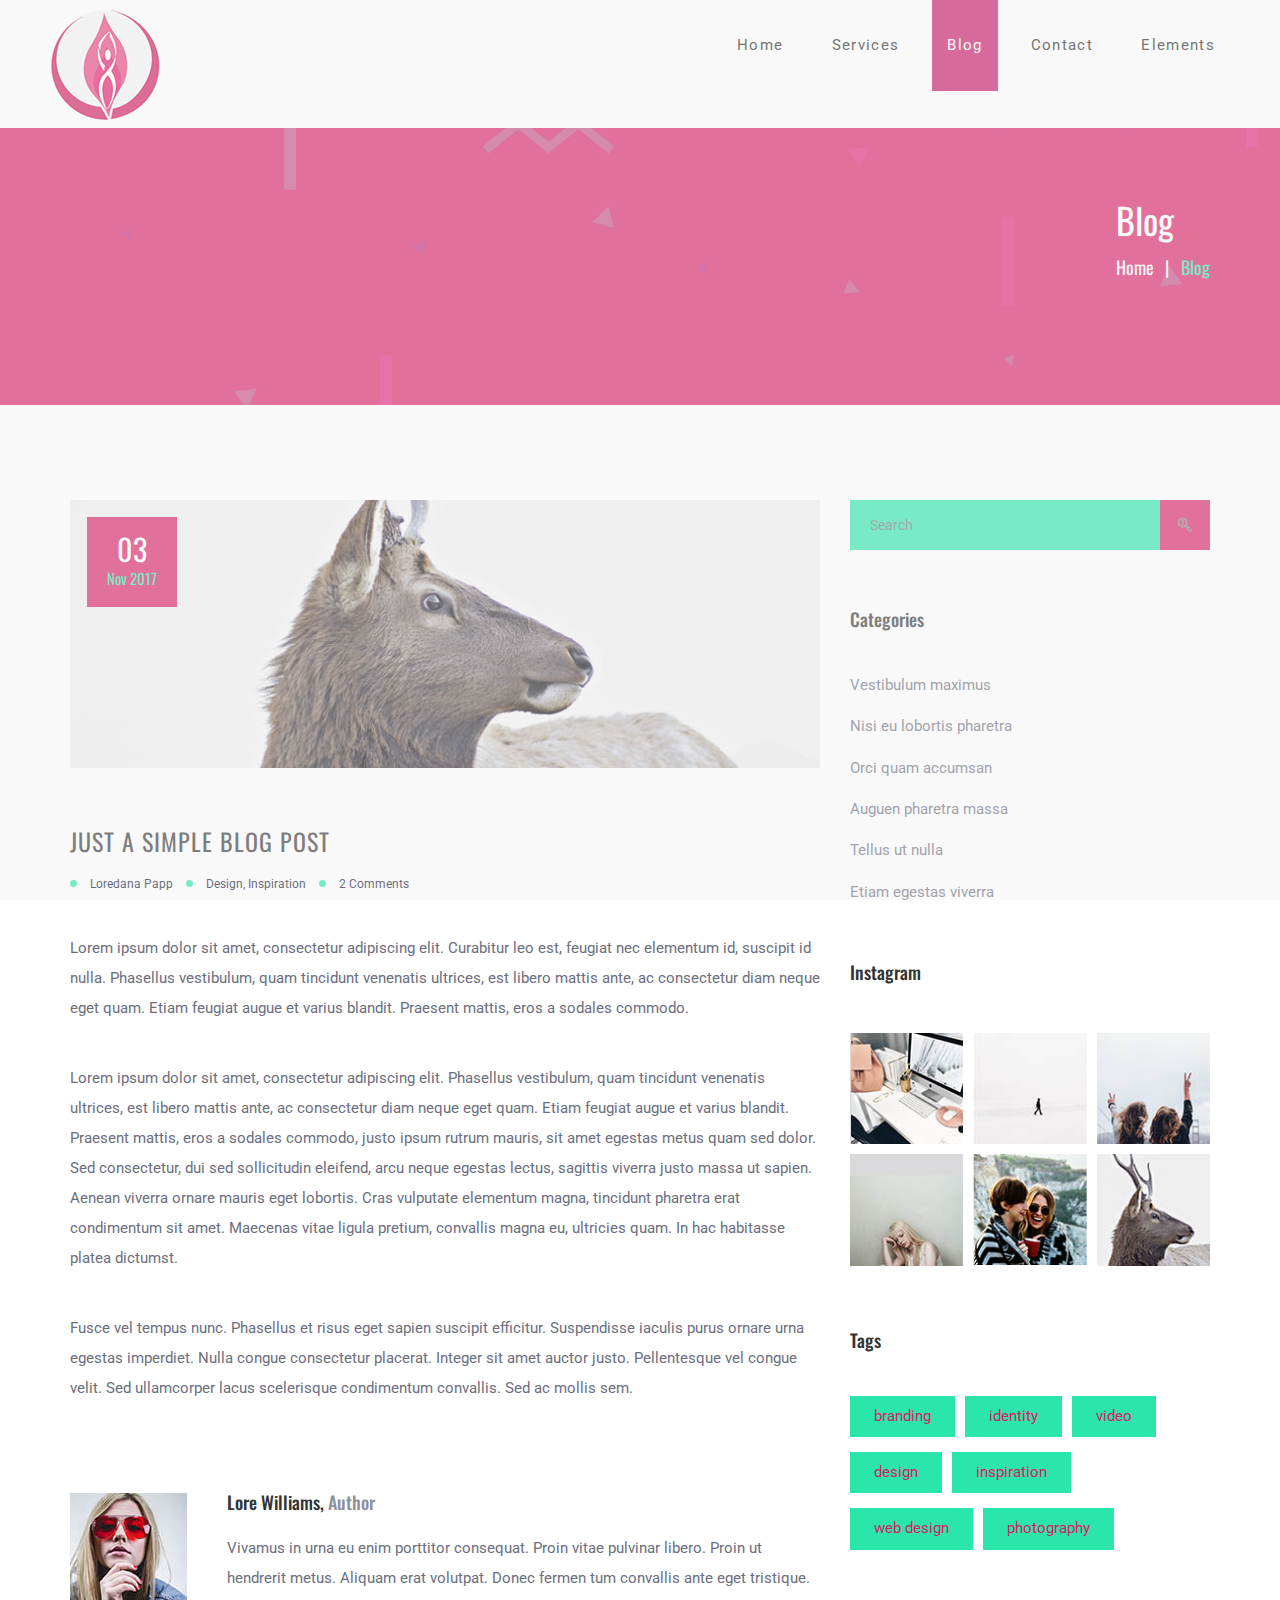
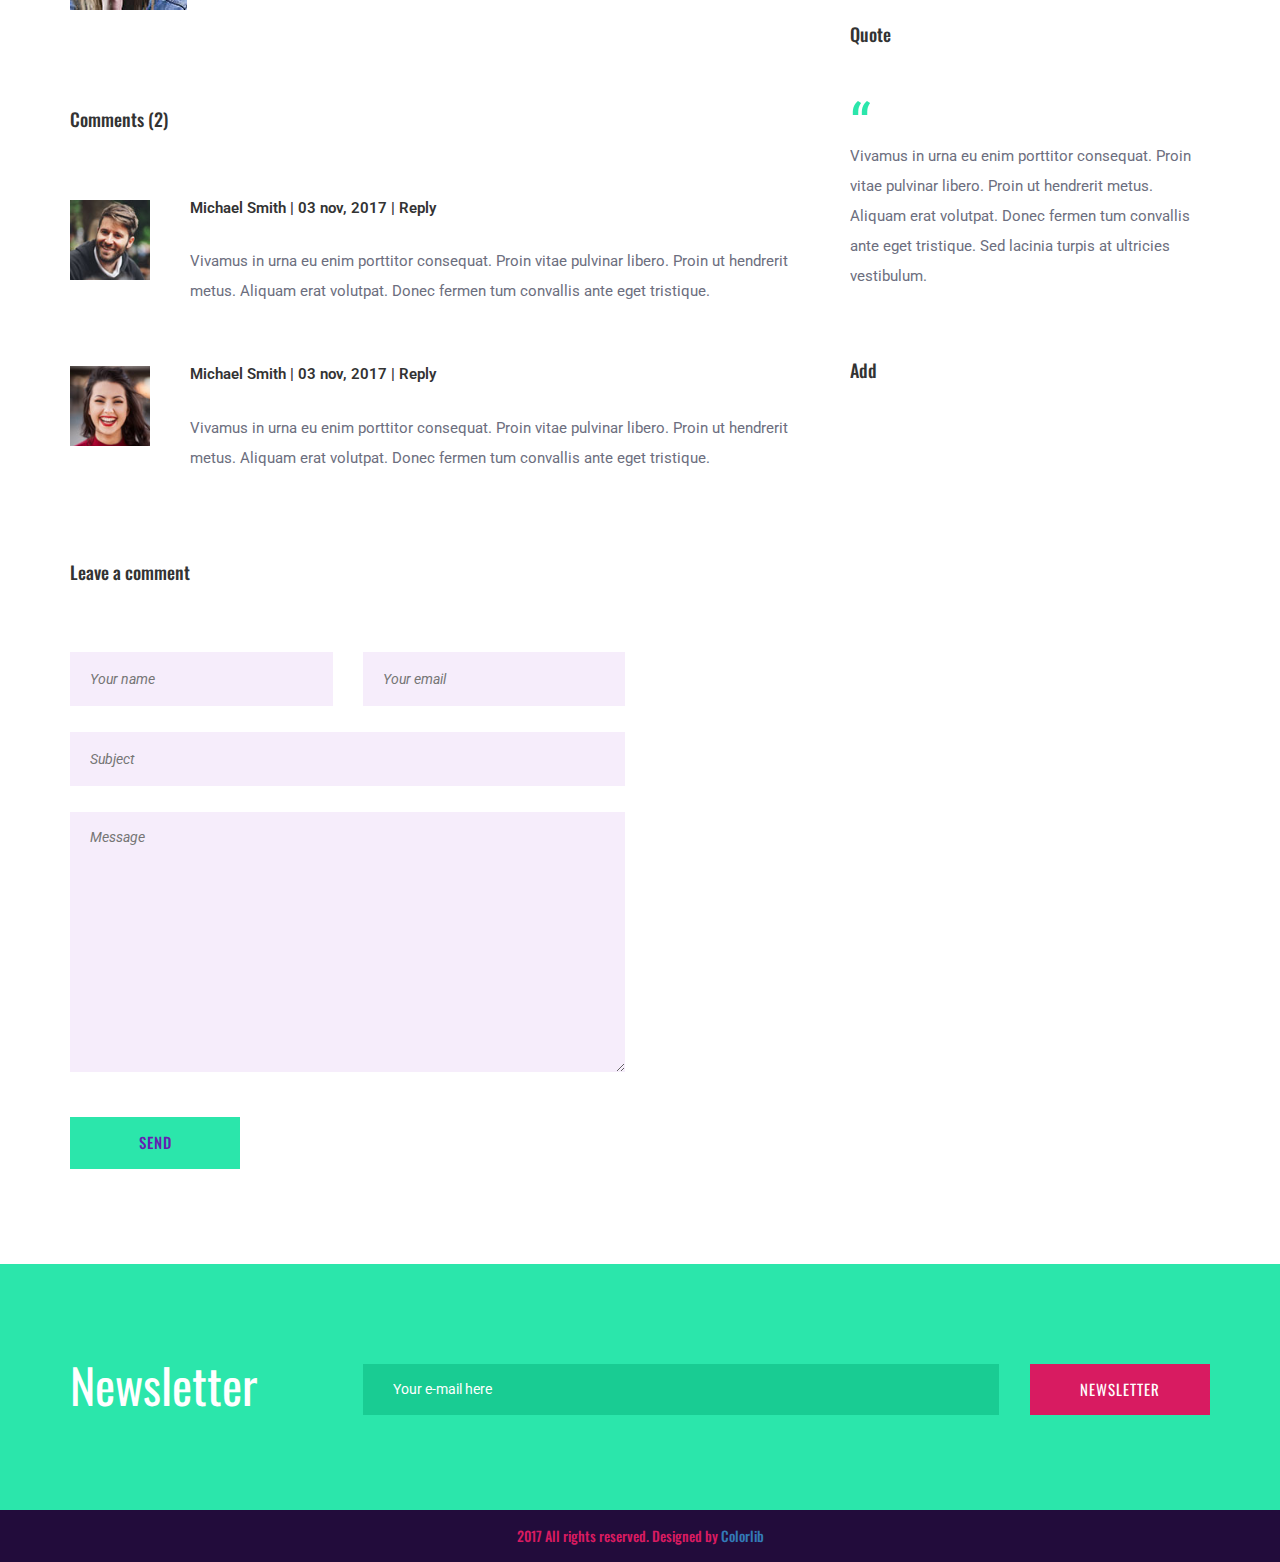
==== blog-post.html @ 2fd37fdf "First commit" ====
<!DOCTYPE html>
<html lang="en">
<head>
	<title>Labs - Design Studio</title>
	<meta charset="UTF-8">
	<meta name="description" content="Labs - Design Studio">
	<meta name="keywords" content="lab, onepage, creative, html">
	<meta name="viewport" content="width=device-width, initial-scale=1.0">
	<!-- Favicon -->
	<link href="img/favicon.ico" rel="shortcut icon"/>

	<!-- Google Fonts -->
	<link href="https://fonts.googleapis.com/css?family=Oswald:300,400,500,700|Roboto:300,400,600" rel="stylesheet">

	<!-- Stylesheets -->
	<link rel="stylesheet" href="css/bootstrap.min.css"/>
	<link rel="stylesheet" href="css/font-awesome.min.css"/>
	<link rel="stylesheet" href="css/flaticon.css"/>
	<link rel="stylesheet" href="css/owl.carousel.css"/>
	<link rel="stylesheet" href="css/style.css"/>


	<!--[if lt IE 9]>
	  <script src="https://oss.maxcdn.com/html5shiv/3.7.2/html5shiv.min.js"></script>
	  <script src="https://oss.maxcdn.com/respond/1.4.2/respond.min.js"></script>
	<![endif]-->

</head>
<body>
	<!-- Page Preloder -->
	<div id="preloder">
		<div class="loader">
			<img src="img/logo.png" alt="">
			<h2>Loading.....</h2>
		</div>
	</div>


	<!-- Header section -->
	<header class="header-section">
		<div class="logo">
			<img src="img/logo.png" alt=""><!-- Logo -->
		</div>
		<!-- Navigation -->
		<div class="responsive"><i class="fa fa-bars"></i></div>
		<nav>
			<ul class="menu-list">
				<li><a href="home.html">Home</a></li>
				<li><a href="services.html">Services</a></li>
				<li class="active"><a href="blog.html">Blog</a></li>
				<li><a href="contact.html">Contact</a></li>
				<li><a href="elements.html">Elements</a></li>
			</ul>
		</nav>
	</header>
	<!-- Header section end -->


	<!-- Page header -->
	<div class="page-top-section">
		<div class="overlay"></div>
		<div class="container text-right">
			<div class="page-info">
				<h2>Blog</h2>
				<div class="page-links">
					<a href="#">Home</a>
					<span>Blog</span>
				</div>
			</div>
		</div>
	</div>
	<!-- Page header end-->


	<!-- page section -->
	<div class="page-section spad">
		<div class="container">
			<div class="row">
				<div class="col-md-8 col-sm-7 blog-posts">
					<!-- Single Post -->
					<div class="single-post">
						<div class="post-thumbnail">
							<img src="img/blog/blog-1.jpg" alt="">
							<div class="post-date">
								<h2>03</h2>
								<h3>Nov 2017</h3>
							</div>
						</div>
						<div class="post-content">
							<h2 class="post-title">Just a simple blog post</h2>
							<div class="post-meta">
								<a href="">Loredana Papp</a>
								<a href="">Design, Inspiration</a>
								<a href="">2 Comments</a>
							</div>
							<p>Lorem ipsum dolor sit amet, consectetur adipiscing elit. Curabitur leo est, feugiat nec elementum id, suscipit id nulla. Phasellus vestibulum, quam tincidunt venenatis ultrices, est libero mattis ante, ac consectetur diam neque eget quam. Etiam feugiat augue et varius blandit. Praesent mattis, eros a sodales commodo.</p>
							<p>Lorem ipsum dolor sit amet, consectetur adipiscing elit. Phasellus vestibulum, quam tincidunt venenatis ultrices, est libero mattis ante, ac consectetur diam neque eget quam. Etiam feugiat augue et varius blandit. Praesent mattis, eros a sodales commodo, justo ipsum rutrum mauris, sit amet egestas metus quam sed dolor. Sed consectetur, dui sed sollicitudin eleifend, arcu neque egestas lectus, sagittis viverra justo massa ut sapien. Aenean viverra ornare mauris eget lobortis. Cras vulputate elementum magna, tincidunt pharetra erat condimentum sit amet. Maecenas vitae ligula pretium, convallis magna eu, ultricies quam. In hac habitasse platea dictumst. </p>
							<p>Fusce vel tempus nunc. Phasellus et risus eget sapien suscipit efficitur. Suspendisse iaculis purus ornare urna egestas imperdiet. Nulla congue consectetur placerat. Integer sit amet auctor justo. Pellentesque vel congue velit. Sed ullamcorper lacus scelerisque condimentum convallis. Sed ac mollis sem. </p>
						</div>
						<!-- Post Author -->
						<div class="author">
							<div class="avatar">
								<img src="img/avatar/03.jpg" alt="">
							</div>
							<div class="author-info">
								<h2>Lore Williams, <span>Author</span></h2>
								<p>Vivamus in urna eu enim porttitor consequat. Proin vitae pulvinar libero. Proin ut hendrerit metus. Aliquam erat volutpat. Donec fermen tum convallis ante eget tristique. </p>
							</div>
						</div>
						<!-- Post Comments -->
						<div class="comments">
							<h2>Comments (2)</h2>
							<ul class="comment-list">
								<li>
									<div class="avatar">
										<img src="img/avatar/01.jpg" alt="">
									</div>
									<div class="commetn-text">
										<h3>Michael Smith | 03 nov, 2017 | Reply</h3>
										<p>Vivamus in urna eu enim porttitor consequat. Proin vitae pulvinar libero. Proin ut hendrerit metus. Aliquam erat volutpat. Donec fermen tum convallis ante eget tristique. </p>
									</div>
								</li>
								<li>
									<div class="avatar">
										<img src="img/avatar/02.jpg" alt="">
									</div>
									<div class="commetn-text">
										<h3>Michael Smith | 03 nov, 2017 | Reply</h3>
										<p>Vivamus in urna eu enim porttitor consequat. Proin vitae pulvinar libero. Proin ut hendrerit metus. Aliquam erat volutpat. Donec fermen tum convallis ante eget tristique. </p>
									</div>
								</li>
							</ul>
						</div>
						<!-- Commert Form -->
						<div class="row">
							<div class="col-md-9 comment-from">
								<h2>Leave a comment</h2>
								<form class="form-class">
									<div class="row">
										<div class="col-sm-6">
											<input type="text" name="name" placeholder="Your name">
										</div>
										<div class="col-sm-6">
											<input type="text" name="email" placeholder="Your email">
										</div>
										<div class="col-sm-12">
											<input type="text" name="subject" placeholder="Subject">
											<textarea name="message" placeholder="Message"></textarea>
											<button class="site-btn">send</button>
										</div>
									</div>
								</form>
							</div>
						</div>
					</div>
				</div>
				<!-- Sidebar area -->
				<div class="col-md-4 col-sm-5 sidebar">
					<!-- Single widget -->
					<div class="widget-item">
						<form action="#" class="search-form">
							<input type="text" placeholder="Search">
							<button class="search-btn"><i class="flaticon-026-search"></i></button>
						</form>
					</div>
					<!-- Single widget -->
					<div class="widget-item">
						<h2 class="widget-title">Categories</h2>
						<ul>
							<li><a href="#">Vestibulum maximus</a></li>
							<li><a href="#">Nisi eu lobortis pharetra</a></li>
							<li><a href="#">Orci quam accumsan </a></li>
							<li><a href="#">Auguen pharetra massa</a></li>
							<li><a href="#">Tellus ut nulla</a></li>
							<li><a href="#">Etiam egestas viverra </a></li>
						</ul>
					</div>
					<!-- Single widget -->
					<div class="widget-item">
						<h2 class="widget-title">Instagram</h2>
						<ul class="instagram">
							<li><img src="img/instagram/1.jpg" alt=""></li>
							<li><img src="img/instagram/2.jpg" alt=""></li>
							<li><img src="img/instagram/3.jpg" alt=""></li>
							<li><img src="img/instagram/4.jpg" alt=""></li>
							<li><img src="img/instagram/5.jpg" alt=""></li>
							<li><img src="img/instagram/6.jpg" alt=""></li>
						</ul>
					</div>
					<!-- Single widget -->
					<div class="widget-item">
						<h2 class="widget-title">Tags</h2>
						<ul class="tag">
							<li><a href="">branding</a></li>
							<li><a href="">identity</a></li>
							<li><a href="">video</a></li>
							<li><a href="">design</a></li>
							<li><a href="">inspiration</a></li>
							<li><a href="">web design</a></li>
							<li><a href="">photography</a></li>
						</ul>
					</div>
					<!-- Single widget -->
					<div class="widget-item">
						<h2 class="widget-title">Quote</h2>
						<div class="quote">
							<span class="quotation">‘​‌‘​‌</span>
							<p>Vivamus in urna eu enim porttitor consequat. Proin vitae pulvinar libero. Proin ut hendrerit metus. Aliquam erat volutpat. Donec fermen tum convallis ante eget tristique. Sed lacinia turpis at ultricies vestibulum.</p>
						</div>
					</div>
					<!-- Single widget -->
					<div class="widget-item">
						<h2 class="widget-title">Add</h2>
						<div class="add">
							<a href=""><img src="img/add.jpg" alt=""></a>
						</div>
					</div>
				</div>
			</div>
		</div>
	</div>
	<!-- page section end-->


	<!-- newsletter section -->
	<div class="newsletter-section spad">
		<div class="container">
			<div class="row">
				<div class="col-md-3">
					<h2>Newsletter</h2>
				</div>
				<div class="col-md-9">
					<!-- newsletter form -->
					<form class="nl-form">
						<input type="text" placeholder="Your e-mail here">
						<button class="site-btn btn-2">Newsletter</button>
					</form>
				</div>
			</div>
		</div>
	</div>
	<!-- newsletter section end-->


	<!-- Footer section -->
	<footer class="footer-section">
		<h2>2017 All rights reserved. Designed by <a href="https://colorlib.com" target="_blank">Colorlib</a></h2>
	</footer>
	<!-- Footer section end -->



	<!--====== Javascripts & Jquery ======-->
	<script src="js/jquery-2.1.4.min.js"></script>
	<script src="js/owl.carousel.min.js"></script>
	<script src="js/main.js"></script>
</body>
</html>
---- css/flaticon.css ----
/*
  	Flaticon icon font: Flaticon
  	Creation date: 23/10/2017 13:59
  	*/

@font-face {
  font-family: "Flaticon";
  src: url("../fonts/Flaticon.eot");
  src: url("../fonts/Flaticon.eot?#iefix") format("embedded-opentype"),
       url("../fonts/Flaticon.woff") format("woff"),
       url("../fonts/Flaticon.ttf") format("truetype"),
       url("../fonts/Flaticon.svg#Flaticon") format("svg");
  font-weight: normal;
  font-style: normal;
}

@media screen and (-webkit-min-device-pixel-ratio:0) {
  @font-face {
    font-family: "Flaticon";
    src: url("../fonts/Flaticon.svg#Flaticon") format("svg");
  }
}

[class^="flaticon-"]:before, [class*=" flaticon-"]:before,
[class^="flaticon-"]:after, [class*=" flaticon-"]:after {   
  font-family: Flaticon;
  font-style: normal;
}

.flaticon-001-picture:before { content: "\f100"; }
.flaticon-002-caliper:before { content: "\f101"; }
.flaticon-003-energy-drink:before { content: "\f102"; }
.flaticon-004-build:before { content: "\f103"; }
.flaticon-005-thinking-1:before { content: "\f104"; }
.flaticon-006-prism:before { content: "\f105"; }
.flaticon-007-paint:before { content: "\f106"; }
.flaticon-008-team:before { content: "\f107"; }
.flaticon-009-idea-3:before { content: "\f108"; }
.flaticon-010-diamond:before { content: "\f109"; }
.flaticon-011-compass:before { content: "\f10a"; }
.flaticon-012-cube:before { content: "\f10b"; }
.flaticon-013-puzzle:before { content: "\f10c"; }
.flaticon-014-magic-wand:before { content: "\f10d"; }
.flaticon-015-book:before { content: "\f10e"; }
.flaticon-016-vision:before { content: "\f10f"; }
.flaticon-017-notebook:before { content: "\f110"; }
.flaticon-018-laptop-1:before { content: "\f111"; }
.flaticon-019-coffee-cup:before { content: "\f112"; }
.flaticon-020-creativity:before { content: "\f113"; }
.flaticon-021-thinking:before { content: "\f114"; }
.flaticon-022-branding:before { content: "\f115"; }
.flaticon-023-flask:before { content: "\f116"; }
.flaticon-024-idea-2:before { content: "\f117"; }
.flaticon-025-imagination:before { content: "\f118"; }
.flaticon-026-search:before { content: "\f119"; }
.flaticon-027-monitor:before { content: "\f11a"; }
.flaticon-028-idea-1:before { content: "\f11b"; }
.flaticon-029-sketchbook:before { content: "\f11c"; }
.flaticon-030-computer:before { content: "\f11d"; }
.flaticon-031-scheme:before { content: "\f11e"; }
.flaticon-032-explorer:before { content: "\f11f"; }
.flaticon-033-museum:before { content: "\f120"; }
.flaticon-034-cactus:before { content: "\f121"; }
.flaticon-035-smartphone:before { content: "\f122"; }
.flaticon-036-brainstorming:before { content: "\f123"; }
.flaticon-037-idea:before { content: "\f124"; }
.flaticon-038-graphic-tool-1:before { content: "\f125"; }
.flaticon-039-vector:before { content: "\f126"; }
.flaticon-040-rgb:before { content: "\f127"; }
.flaticon-041-graphic-tool:before { content: "\f128"; }
.flaticon-042-typography:before { content: "\f129"; }
.flaticon-043-sketch:before { content: "\f12a"; }
.flaticon-044-paint-bucket:before { content: "\f12b"; }
.flaticon-045-video-player:before { content: "\f12c"; }
.flaticon-046-laptop:before { content: "\f12d"; }
.flaticon-047-artificial-intelligence:before { content: "\f12e"; }
.flaticon-048-abstract:before { content: "\f12f"; }
.flaticon-049-projector:before { content: "\f130"; }
.flaticon-050-satellite:before { content: "\f131"; }
---- css/style.css ----
/* =================================
------------------------------------
	Labs - Design Studio
	Version: 1.0
 ------------------------------------ 
 ====================================*/


/*----------------------------------------*/
/*  1.  Theme default CSS
/*----------------------------------------*/
html,
body {
	height: 100%;
	font-family: "Roboto", sans-serif;
}

img {
	max-width: 100%;
}

h1,
h2,
h3,
h4,
h5,
h6 {
	font-family: "Oswald", sans-serif;
	padding: 0;
	margin: 0;
}

h2 {
	font-size: 36px;
}

p {
	font-size: 15px;
	color: #6c6e7e;
	line-height: 30px;
	font-family: "Roboto", sans-serif;
}

a:hover,
a:focus {
	text-decoration: none;
	outline: none;
	color: #0b1033;
}

li,
ul {
	margin: 0;
	padding: 0;
}

/*------------------------
	Helper css
--------------------------*/
.fix {
	overflow: hidden;
}

.pt100 {
	padding-top: 100px;
}

.pb100 {
	padding-bottom: 100px;
}

.mt100 {
	margin-top: 100px;
}

.mb100 {
	margin-bottom: 100px;
}

.mt60 {
	margin-top: 70px;
}

.mr20 {
	margin-right: 20px;
}

.mb0 {
	margin-bottom: 0 !important;
}

.col-push {
	left: 50%;
}

.col-pull {
	right: 50%;
}

.nopad {
	padding-left: 0;
	padding-right: 0;
}

.spad {
	padding-top: 95px;
	padding-bottom: 95px;
}

.section-title {
	text-align: center;
	margin-bottom: 90px;
	padding-top: 50px;
	position: relative;
}

.section-title h2 {
	text-transform: uppercase;
	color: #fff;
	font-weight: 400;
}

.section-title h2 span {
	background: #2be6ab;
	padding: 0 3px 5px;
	display: inline-block;
	color: #0b1033;
}

.section-title:after {
	content: "";
	position: absolute;
	left: 50%;
	top: 0;
	width: 5px;
	height: 30px;
	margin-left: -2.5px;
	background: #2be6ab;
}

.section-title.left {
	text-align: left;
}

.section-title.left:after {
	left: 0;
	margin-left: 0;
}

.section-title.dark h2 {
	color: #0b1033;
}

/*------------------------
	Common elements
--------------------------*/

.site-btn {
	font-family: "Oswald", sans-serif;
	font-size: 15px;
	color: #641fb1;
	display: inline-block;
	text-transform: uppercase;
	background: #2be6ab;
	padding: 15px 50px;
	font-weight: 500;
	letter-spacing: 1px;
	min-width: 170px;
	text-align: center;
	border: none;
}

.site-btn.btn-2 {
	background: #D81B61;
	color: #fff;
	font-weight: 400;
}

.site-btn.btn-3 {
	background: transparent;
	color: #D81B61;
	border: 1px solid #D81B61;
	padding: 14px 50px;
}

.site-btn:hover,
.site-btn:focus {
	text-decoration: none;
	outline: none;
}

/*------------------
	Preloder
--------------------*/
#preloder {
	position: fixed;
	width: 100%;
	height: 100%;
	top: 0;
	left: 0;
	z-index: 999999;
	background: #f1f1f1;
	display: table;
}

.loader {
	text-align: center;
	display: table-cell;
	vertical-align: middle;
}

.loader img {
	animation: loader 0.8s linear infinite;
	-webkit-animation: loader 0.8s linear infinite;
}

.loader h2 {
	font-size: 14px;
	margin-top: 10px;
}

@keyframes loader {
	0% {
		opacity: 1;
	}
	50% {
		opacity: 0.3;
	}
	100% {
		opacity: 1;
	}
}

@-webkit-keyframes loader {
	0% {
		opacity: 1;
	}
	50% {
		opacity: 0.3;
	}
	100% {
		opacity: 1;
	}
}


/*------------------------
	Header css
--------------------------*/
.responsive {
	display: none;
}

.header-section {
	position: absolute;
	top: 0;
	left: 0;
	width: 100%;
	z-index: 999;
	padding: 0 50px;
	background: white;
	-webkit-transition: all 0.4s ease 0s;
	-o-transition: all 0.4s ease 0s;
	transition: all 0.4s ease 0s;
}

.header-section .logo {
	display: inline-block;
	float: left;
	padding-top: 10px;
	padding-bottom: 8px;
}

.header-section .logo img {
	width: auto;
	-webkit-transition: all 0.4s ease 0s;
	-o-transition: all 0.4s ease 0s;
	transition: all 0.4s ease 0s;
}

.header-section .menu-list {
	list-style: none;
	float: right;
}

.header-section .menu-list li {
	display: inline;
}

.header-section .menu-list li a {
	display: inline-block;
	padding: 35px 15px;
	margin-right: 15px;
	color: #222;
	position: relative;
	font-family: "Roboto", sans-serif;
	font-size: 15px;
	letter-spacing: 0.09em;
	-webkit-transition: all 0.4s ease 0s;
	-o-transition: all 0.4s ease 0s;
	transition: all 0.4s ease 0s;
}

.header-section .menu-list li a:hover,
.header-section .menu-list li a.active {
	color:#D81B61;
}

.header-section .menu-list li:last-child a {
	margin-right: 0;
}

.header-section .menu-list li.active a {
	background: #C51162;
	color: #ffffff;
}

.header-section .menu-list .current a:after {
	width: 10px;
	margin-left: -5px;
}

/*------------------------
	Hero section
--------------------------*/
.hero-section {
	height: 100%;
	position: relative;
}

.hero-content {
	position: absolute;
	width: calc(100% - 210px);
	height: 100%;
	margin-left: 105px;
	display: table;
	text-align: center;
	z-index: 5;
}

.hero-content .hero-center {
	display: table-cell;
	vertical-align: middle;
}

.hero-content p {
	font-size: 24px;
	color: #0b1033;
	margin-bottom: 0;
	margin-top: 35px;
}

.owl-carousel .owl-nav {
	position: absolute;
	top: 50%;
	width: 100%;
}

.owl-carousel .owl-nav .owl-prev,
.owl-carousel .owl-nav .owl-next {
	display: inline-block;
	height: 50px;
	width: 100px;
	background: #;
	color: #fff;
	text-align: center;
	padding-top: 10px;
	font-size: 20px;
	cursor: pointer;
}

.owl-carousel .owl-nav .owl-prev:hover,
.owl-carousel .owl-nav .owl-next:hover {
	background: #2be6ab;
}

.owl-carousel .owl-nav .owl-next {
	float: right;
}

.owl-carousel #bar {
	width: 0%;
	max-width: 100%;
	height: 4px;
	background: #2be6ab;
}

.owl-carousel #progressBar {
	width: 100%;
	position: absolute;
	bottom: 0;
	z-index: 1;
}


/*------------------------
	About section
--------------------------*/
.about-section,
.team-section {
	background: #D81B61;
	position: relative;
	z-index: 2;
}

.overlay {
	position: absolute;
	width: 100%;
	height: 100%;
	left: 0;
	top: 0;
	z-index: 3;
	background-image: url("../img/overlay.png");
	background-repeat: no-repeat;
	background-size: cover;
}

/*Card Section*/
.card-section {
	position: relative;
	padding-bottom: 100px;
	z-index: 5;
}

.lab-card {
	position: relative;
	margin-top: -50px;
	padding: 50px 25px;
	text-align: center;
	background: #f5faf8;
	-webkit-box-shadow: 0 0 8px rgba(74, 74, 74, 0.1);
	        box-shadow: 0 0 8px rgba(74, 74, 74, 0.1);
	-webkit-transition: all 0.4s ease 0s;
	-o-transition: all 0.4s ease 0s;
	transition: all 0.4s ease 0s;
}

.lab-card .icon {
	margin-bottom: 30px;
	font-size: 70px;
	-webkit-transition: all 0.4s ease 0s;
	-o-transition: all 0.4s ease 0s;
	transition: all 0.4s ease 0s;
}

.lab-card h2 {
	text-transform: uppercase;
	font-size: 18px;
	color: #2b1640;
	margin-bottom: 30px;
	-webkit-transition: all 0.4s ease 0s;
	-o-transition: all 0.4s ease 0s;
	transition: all 0.4s ease 0s;
}

.lab-card p {
	color: #6c6e7e;
	line-height: 30px;
	-webkit-transition: all 0.4s ease 0s;
	-o-transition: all 0.4s ease 0s;
	transition: all 0.4s ease 0s;
}

.lab-card:hover {
	background: #2be6ab;
}

.lab-card:hover h2,
.lab-card:hover p,
.lab-card:hover .icon {
	color: #fff;
}

/* About contant */
.about-contant {
	position: relative;
	z-index: 5;
}

.about-contant p {
	color: #fff;
}

.intro-video {
	-webkit-transform: translateY(50%);
	    -ms-transform: translateY(50%);
	        transform: translateY(50%);
	margin-top: -240px;
}

.intro-video img {
	-webkit-box-shadow: 0 0 50px rgba(0, 0, 0, 0.35);
	        box-shadow: 0 0 50px rgba(0, 0, 0, 0.35);
}

.intro-video a {
	position: absolute;
	width: 60px;
	height: 60px;
	left: 50%;
	top: 50%;
	margin-left: -30px;
	margin-top: -30px;
	color: #D81B61;
	background: #2be6ab;
	border-radius: 50%;
	text-align: center;
	padding-top: 20px;
	padding-left: 5px;
}


/*------------------------
  Testimonial section
--------------------------*/
.testimonial-section {
	padding-top: 320px;
	background: #220c3b;
	position: relative;
}

.test-overlay {
	position: absolute;
	background-image: url("../img/test-man.png");
	background-repeat: no-repeat;
	background-position: bottom right;
	background-size: contain;
	bottom: 0;
	height: 78%;
	left: 50px;
}

.testimonial span {
	display: block;
	font-family: "Roboto", sans-serif;
	font-size: 48px;
	color: #D81B61;
}

.testimonial p {
	font-style: italic;
	color: #fff;
	font-weight: 400;
	line-height: 36px;
}

.testimonial .avatar {
	width: 60px;
	height: 60px;
	border-radius: 50%;
	overflow: hidden;
	float: left;
	margin-right: 20px;
}

.testimonial .client-info {
	margin-top: 40px;
}

.testimonial .client-name {
	float: left;
	padding-top: 20px;
}

.testimonial .client-name h2 {
	font-size: 18px;
	color: #fff;
	font-weight: 400;
}

.testimonial .client-name p {
	font-style: normal;
	font-size: 12px;
	color: #969696;
}

/* Testimonial carousel */
#testimonial-slide {
	position: relative;
}

#testimonial-slide .owl-dots {
	position: absolute;
	width: 8px;
	top: 100px;
}

#testimonial-slide .owl-dots .owl-dot {
	width: 8px;
	height: 8px;
	background: #fff;
	border-radius: 15px;
	display: block;
	margin-bottom: 15px;
	position: relative;
	-webkit-transition: all 0.4s;
	-o-transition: all 0.4s;
	transition: all 0.4s;
}

#testimonial-slide .owl-dots .owl-dot:after {
	position: absolute;
	content: "";
	width: 28px;
	height: 28px;
	border: 2px solid #D81B61;
	border-radius: 40px;
	left: -10px;
	top: -10px;
	-webkit-transition: all 0.4s;
	-o-transition: all 0.4s;
	transition: all 0.4s;
	-webkit-transform: scale(0);
	    -ms-transform: scale(0);
	        transform: scale(0);
}

#testimonial-slide .owl-dots .owl-dot.active {
	background: #D81B61;
	margin-bottom: 25px;
	margin-top: 25px;
}

#testimonial-slide .owl-dots .owl-dot.active:after {
	-webkit-transform: scale(1);
	    -ms-transform: scale(1);
	        transform: scale(1);
}

#testimonial-slide .owl-dots .owl-dot:first-child.active {
	margin-top: 15px;
}


/*----------------------------------
	header and icon box element
------------------------------------*/
.service {
	margin-bottom: 90px;
	color: #ffffff;
}

.service,
.icon-box {
	display: -webkit-inline-box;
	display: -ms-inline-flexbox;
	display: inline-flex;
}

.service .icon,
.icon-box .icon {
	font-size: 40px;
	margin-right: 30px;
}

.service .service-text h2,
.service .icon-box-text h2,
.icon-box .service-text h2,
.icon-box .icon-box-text h2 {
	font-size: 18px;
	text-transform: uppercase;
	margin-bottom: 20px;
	font-weight: 400;
	color:#ffffff;
}

.service .service-text p,
.service .icon-box-text p,
.icon-box .service-text p,
.icon-box .icon-box-text p {
	font-size: 15px;
	color:#ffffff;
}

.service.light h2,
.service.light p,
.service.light .icon,
.icon-box.light h2,
.icon-box.light p,
.icon-box.light .icon {
	color: #ffffff;
}

.service.left,
.icon-box.left {
	text-align: right;
}

.service.left .icon,
.icon-box.left .icon {
	margin-left: 30px;
	margin-right: 0;
}


/*------------------------
	Team section
--------------------------*/
.team-section .container {
	position: relative;
	z-index: 5;
}

.member {
	text-align: center;
}

.member img {
	margin-bottom: 60px;
}

.member h2 {
	font-size: 24px;
	font-weight: 400;
	margin-bottom: 20px;
	color: #fff;
}

.member h3 {
	font-size: 14px;
	color: #2be6ab;
	font-weight: 400;
	text-transform: uppercase;
}


/*------------------------
	Promotion section
--------------------------*/
.promotion-section {
	background: #2be6ab;
	padding: 115px 0;
}

.promotion-section h2 {
	font-weight: 400;
	color: #fff;
	font-size: 48px;
	margin-bottom: 18px;
}

.promotion-section p {
	color: #fff;
	font-size: 24px;
	margin-bottom: 0;
	font-weight: 300;
}

.promotion-section .promo-btn-area {
	text-align: right;
	padding-top: 15px;
}


/*------------------------
	Contact section
--------------------------*/
.contact-section {
	position: relative;
}

.contact-section:after {
	position: absolute;
	content: "";
	width: 50%;
	height: 100%;
	right: -15px;
	top: 0;
	background: #D81B61;
	z-index: -1;
}

.quick {
	color:#4c4c4c !important;
}


.form-class input[type="text"] {
	width: 100%;
	margin-bottom: 26px;
	border: none;
	background: #f6edfb;
	padding: 17px 20px;
}

.form-class input[type="text"]:focus,
.form-class input[type="text"]:hover {
	outline: none;
}

.form-class textarea {
	width: 100%;
	margin-bottom: 40px;
	border: none;
	background: #f6edfb;
	padding: 15px 20px;
	height: 260px;
}

.form-class textarea:focus,
.form-class textarea:hover {
	outline: none;
}

.form-class ::-webkit-input-placeholder {
	font-style: italic;
}

.form-class :-ms-input-placeholder {
	font-style: italic;
}

.form-class ::-ms-input-placeholder {
	font-style: italic;
}

.form-class ::placeholder {
	font-style: italic;
}

.form-class :-ms-input-placeholder {
	font-style: italic;
}

.form-class ::-ms-input-placeholder {
	font-style: italic;
}

/* Contact Info*/
.contact-info .section-title {
	margin-bottom: 40px;
}

.contact-info p {
	color: #fff;
}

.contact-info h3 {
	font-weight: 400;
	color: #2be6ab;
	margin-bottom: 20px;
}

.contact-info .con-item {
	font-size: 14px;
}

/* Quick Links*/

.quick-links h2 {
	font-weight: 400;
	color: #333;
	margin-bottom: 20px;

}


/*------------------------
	Footer section
--------------------------*/
.footer-section {
	background: #220c3b;
	text-align: center;
}

.footer-section h2 {
	color: #D81B61;
	font-size: 14px;
	padding: 18px 0;
}

/*=========================
	Other Pages
=========================*/

/*------------------------
	Page Top Section
--------------------------*/
.page-top-section {
	position: relative;
	height: 405px;
	background: #D81B61;
}

.page-top-section .container {
	position: relative;
	z-index: 5;
}

.page-top-section .page-info {
	display: inline-block;
	padding-top: 200px;
}

.page-top-section .page-info h2 {
	color: #fff;
	font-weight: 400;
	margin-bottom: 15px;
	float: left;
}

.page-top-section .page-info .page-links a,
.page-top-section .page-info .page-links span {
	font-size: 18px;
	font-family: "Oswald", sans-serif;
	color: #fff;
	margin-right: 12px;
	padding-right: 12px;
	font-weight: 400;
	position: relative;
}

.page-top-section .page-info .page-links a:after,
.page-top-section .page-info .page-links span:after {
	position: absolute;
	content: "|";
	right: -3px;
}

.page-top-section .page-info .page-links span {
	margin-right: 0;
	padding-right: 0;
	color: #2be6ab;
}

.page-top-section .page-info .page-links span:after {
	display: none;
}


/*------------------------
	Features Section
--------------------------*/
.features .icon-box .icon {
	color: #2be6ab;
	margin-top: -10px;
}

.features .icon-box:last-child {
	margin-bottom: 0;
}

.features .icon-box {
	margin-bottom: 90px;
}


/*------------------------
	Services Card Section
--------------------------*/
.sv-card .card-img {
	position: relative;
	display: block;
	overflow: hidden;
	max-height: 260px;
}

.sv-card .card-img img {
	min-width: 100%;
}

.sv-card .card-img:after {
	position: absolute;
	content: "";
	width: 100%;
	height: 100%;
	left: 0;
	top: 0;
	z-index: 1;
	background: #2be6ab;
	opacity: 0;
	-webkit-transition: all 0.4s ease 0s;
	-o-transition: all 0.4s ease 0s;
	transition: all 0.4s ease 0s;
}

.sv-card:hover .card-img:after {
	opacity: 0.8;
}

.sv-card .card-text {
	padding: 70px 45px;
	padding-right: 15px;
	background: #f5f9f8;
}

.sv-card .card-text h2 {
	text-transform: uppercase;
	font-size: 18px;
	margin-bottom: 28px;
}

.sv-card .card-text p {
	font-size: 15px;
}


/*------------------------
	Newsletter Section
--------------------------*/
.newsletter-section {
	background: #2be6ab;
}

.newsletter-section h2 {
	font-size: 48px;
	color: #fff;
	font-weight: 400;
}

/* Newsletter form */
.nl-form {
	padding-top: 5px;
	text-align: right;
}

.nl-form input[type="text"] {
	border: none;
	padding: 15px 30px;
	height: 51px;
	float: left;
	margin-right: 30px;
	width: calc(100% - 211px);
	background: #19cc93;
	color: #fff;
}

.nl-form input[type="text"]:focus,
.nl-form input[type="text"]:hover {
	outline: none;
}

.nl-form ::-webkit-input-placeholder {
	color: #fff;
}

.nl-form :-ms-input-placeholder {
	color: #fff;
}

.nl-form ::-ms-input-placeholder {
	color: #fff;
}

.nl-form ::placeholder {
	color: #fff;
}

.nl-form :-ms-input-placeholder {
	color: #fff;
}

.nl-form ::-ms-input-placeholder {
	color: #fff;
}


/*------------------------
	Blog Page
--------------------------*/
.post-item {
	margin-bottom: 90px;
}

.post-thumbnail {
	position: relative;
	overflow: hidden;
	margin-bottom: 60px;
}

.post-thumbnail .post-date {
	position: absolute;
	width: 90px;
	height: 90px;
	background: #D81B61;
	top: 17px;
	left: 17px;
	text-align: center;
	padding-top: 15px;
}

.post-thumbnail .post-date h2 {
	color: #fff;
	font-size: 30px;
	font-weight: 400;
	margin-bottom: 5px;
}

.post-thumbnail .post-date h3 {
	font-size: 15px;
	color: #2be6ab;
	font-weight: 400;
}

.post-title {
	font-size: 24px;
	font-weight: 400;
	letter-spacing: 1px;
	text-transform: uppercase;
	margin-bottom: 18px;
}

.post-meta {
	margin-bottom: 40px;
}

.post-meta a {
	color: #0b1033;
	font-size: 12px;
	padding-left: 20px;
	position: relative;
	margin-left: 10px;
}

.post-meta a:after {
	position: absolute;
	content: "";
	width: 7px;
	height: 7px;
	left: 0;
	top: 3px;
	background: #2be6ab;
	border-radius: 10px;
}

.post-meta a:first-child {
	margin-left: 0;
}

.read-more {
	font-family: "Oswald", sans-serif;
	font-size: 16px;
	color: #0b1033;
	position: relative;
	display: inline-block;
	clear: both;
	padding-bottom: 5px;
	margin-top: 40px;
}

.read-more:after {
	position: absolute;
	content: "";
	width: 100%;
	height: 3px;
	left: 0;
	bottom: 0;
	background: #2be6ab;
	border-radius: 10px;
}

.page-pagination a {
	padding-top: 50px;
	display: inline-block;
	font-family: "Oswald", sans-serif;
	font-size: 16px;
	color: #0b1033;
	padding: 6px 10px;
	margin-right: 5px;
}

.page-pagination a.active {
	background: #2be6ab;
}

/* Sidebar */
.widget-item {
	margin-bottom: 60px;
	overflow: hidden;
}

.widget-item .widget-title {
	font-size: 18px;
	margin-bottom: 45px;
}

.widget-item ul {
	list-style: none;
}

.widget-item ul li a {
	color: #6c6e7e;
	display: block;
	margin-bottom: 20px;
	font-size: 15px;
}

.widget-item ul li a:hover {
	color: #2be6ab;
}

.widget-item ul li:last-child a {
	margin-bottom: 0;
}

.widget-item ul.instagram {
	margin-left: -5px;
	margin-right: -5px;
}

.widget-item ul.instagram li {
	width: 33.33%;
	float: left;
	padding: 5px;
}

.widget-item ul.instagram li img {
	min-width: 100%;
}

.widget-item ul.tag li {
	display: inline-block;
	background: #2be6ab;
	padding: 10px 24px;
	float: left;
	margin-right: 10px;
	margin-bottom: 15px;
}

.widget-item ul.tag li a {
	color: #D81B61;
	margin-bottom: 0;
}

.widget-item .quote .quotation {
	display: block;
	color: #2be6ab;
	font-size: 60px;
	line-height: normal;
	margin-bottom: -20px;
}

.search-form {
	position: relative;
}

.search-form input[type="text"] {
	width: 100%;
	border: none;
	background: #2be6ab;
	padding: 15px 20px;
}

.search-form input[type="text"]:focus,
.search-form input[type="text"]:hover {
	outline: none;
}

.search-form .search-btn {
	position: absolute;
	width: 50px;
	height: 50px;
	display: block;
	right: 0;
	top: 0;
	border: 0;
	background: #D81B61;
	color: #2be6ab;
}

.search-form .search-btn:focus,
.search-form .search-btn:hover {
	outline: none;
}


/*------------------------
	Single Post
--------------------------*/
.single-post .post-content {
	margin-bottom: 90px;
}

.single-post .post-content p {
	margin-bottom: 40px;
}

.single-post .author {
	display: -webkit-inline-box;
	display: -ms-inline-flexbox;
	display: inline-flex;
	margin-bottom: 100px;
}

.single-post .author .avatar {
	margin-right: 40px;
}

.single-post .author .avatar img {
	min-width: 117px;
}

.single-post .author .author-info h2 {
	font-size: 18px;
	margin-bottom: 20px;
}

.single-post .author .author-info h2 span {
	color: #8e8f9b;
}

/* Comments css*/
.comments h2,
.comment-from h2 {
	font-size: 18px;
	margin-bottom: 70px;
}

.comment-list {
	list-style: none;
	margin-bottom: 90px;
}

.comment-list li {
	margin-bottom: 60px;
}

.comment-list li .avatar {
	width: calc(100% - (100% - 80px));
	float: left;
	margin-right: 40px;
}

.comment-list li .commetn-text h3 {
	font-size: 15px;
	font-family: "Roboto", sans-serif;
	margin-bottom: 30px;
	font-weight: 600;
}

/* Contact page Map */
.map {
	height: 750px;
}


/*------------------------
	Elements
--------------------------*/
.element {
	margin-bottom: 90px;
}

.element h4 {
	font-size: 36px;
	text-transform: uppercase;
	font-weight: 400;
	margin-bottom: 70px;
}

/*===  Progress Bar Element ===*/
.single-progress-item {
	margin-bottom: 15px;
	position: relative;
}

.single-progress-item p {
	font-family: "Oswald", sans-serif;
	color: #333;
	margin-bottom: 12px;
	font-weight: 500;
}

.progress-bar-style {
	display: block;
	height: 5px;
	position: relative;
	width: 100%;
	background: #f4f8fc;
}

.bar-inner {
	position: absolute;
	height: 100%;
	left: 0;
	top: 0;
	background: #2be6ab;
}

.bar-inner span {
	position: absolute;
	right: 0;
	font-weight: bold;
	top: -35px;
	font-family: "Oswald", sans-serif;
	color: #333;
	font-weight: 500;
}

/*===  Accordions Element ===*/
.site-accordions {
	margin-top: 40px;
}

.site-accordions .panel {
	margin-bottom: 24px;
}

.site-accordions .panel-heading {
	background: #D81B61;
	color: #fff;
	position: relative;
	padding: 16px 50px;
	border: none;
	border-radius: 0;
}

.site-accordions .panel-heading .panel-title {
	font-size: 15px;
	font-family: "Roboto", sans-serif;
	text-transform: none;
	margin: 0;
	-webkit-transition: all 0.4s ease 0s;
	-o-transition: all 0.4s ease 0s;
	transition: all 0.4s ease 0s;
}

.site-accordions .panel-heading a {
	position: absolute;
	display: block;
	height: 100%;
	width: 48px;
	right: 0;
	top: 0;
	-webkit-transition: all 0.4s ease 0s;
	-o-transition: all 0.4s ease 0s;
	transition: all 0.4s ease 0s;
}

.site-accordions .panel-heading a:after {
	position: absolute;
	content: "+";
	color: #fff;
	left: 20px;
	font-size: 15px;
	padding-top: 15px;
}

.site-accordions .panel.active .panel-heading {
	background: #2be6ab;
	color: #D81B61;
}

.site-accordions .panel.active .panel-heading a {
	background: #D81B61;
}

.site-accordions .panel.active .panel-heading a:after {
	content: "-";
	color: #2be6ab;
	left: 23px;
	padding-top: 13px;
}

/*===  Progress Circle Element ===*/
.circle-progress {
	text-align: center;
	position: relative;
}

.circle-progress canvas {
	-webkit-transform: rotate(90deg);
	    -ms-transform: rotate(90deg);
	        transform: rotate(90deg);
}

.circle-progress .progress-info {
	position: absolute;
	width: 100%;
	top: 30%;
}

.circle-progress .progress-info p {
	font-family: "Roboto", sans-serif;
	color: #7c8d93;
	font-size: 14px;
	font-weight: 600;
}

/*===  Facts Element ===*/
.facts .fact {
	display: -webkit-inline-box;
	display: -ms-inline-flexbox;
	display: inline-flex;
}

.facts .fact .icon {
	margin-right: 20px;
	color: #D81B61;
	font-size: 45px;
	padding-top: 10px;
}

.facts .fact .fact-text h2 {
	font-family: "Roboto", sans-serif;
	font-size: 72px;
	color: #2be6ab;
	font-weight: 600;
	margin-bottom: 5px;
}

.facts .fact .fact-text h3 {
	font-size: 16px;
	font-weight: 500;
}



/* ===========================
	Responsive
==============================*/

/* Desktop :768px. */
@media only screen and (min-width: 1550px) {
	#testimonial-slide .owl-dots {
		right: -100px;
	}
	.test-overlay {
		width: 500px;
	}
}

@media only screen and (min-width: 1280px) and (max-width: 1549px) {
	#testimonial-slide .owl-dots {
		right: -40px;
	}
	.test-overlay {
		width: 400px;
	}
}

@media only screen and (min-width: 992px) and (max-width: 1279px) {
	#testimonial-slide .owl-dots {
		right: -25px;
	}
}

@media only screen and (max-width: 1254px) {
	#testimonial-slide .owl-dots {
		top: 95%;
		-webkit-transform: rotate(-90deg);
		    -ms-transform: rotate(-90deg);
		        transform: rotate(-90deg);
		-webkit-transform-origin: left center;
		    -ms-transform-origin: left center;
		        transform-origin: left center;
		left: 50%;
		margin-left: -4px;
	}
}


/* Tablet :768px. */
@media only screen and (min-width: 768px) and (max-width: 991px) {
	.test-overlay {
		display: none;
	}
	#testimonial-slide .owl-dots {
		top: 95%;
		-webkit-transform: rotate(-90deg);
		    -ms-transform: rotate(-90deg);
		        transform: rotate(-90deg);
		-webkit-transform-origin: left center;
		    -ms-transform-origin: left center;
		        transform-origin: left center;
		left: 50%;
		margin-left: -4px;
	}
	.card-section {
		padding-bottom: 0;
	}
	.lab-card {
		margin-bottom: 80px;
	}
	.promotion-section .promo-btn-area {
		text-align: left;
	}
	.contact-section::after {
		width: 100%;
		right: 0;
	}
	.contact-info {
		margin-bottom: 95px;
	}
	.col-push {
		left: 0;
	}
	.col-pull {
		right: 0;
	}
	.sv-card {
		margin-bottom: 30px;
	}
	.newsletter-section h2 {
		margin-bottom: 30px;
	}
	.circle-progress {
		margin-bottom: 40px;
	}
	.icon-box {
		margin-bottom: 30px;
	}
	.facts .fact {
		margin-bottom: 40px;
	}
}

/* Large Mobile :480px. */
@media only screen and (max-width: 767px) {
	.header-section .logo {
		padding-top: 2px;
		padding-bottom: 2px;
	}
	.header-section .menu-list {
		display: none;
		float: none;
		clear: both;
		border-top: 1px solid #ddd;
	}
	.header-section .menu-list li {
		display: inline;
	}
	.header-section .menu-list li a {
		display: block;
		padding: 10px;
		margin-right: 0;
	}
	.header-section .menu-list li a:after {
		left: 0%;
	}
	.header-section .menu-list li a:hover:after {
		width: 10px;
		margin-left: 10px;
	}
	.header-section .menu-list .current a:after {
		margin-left: 10px;
	}
	.responsive {
		display: block;
		color: #333;
		font-size: 34px;
		position: absolute;
		right: 30px;
		padding-top: 10px;
	}
	.owl-carousel .owl-nav .owl-prev,
	.owl-carousel .owl-nav .owl-next {
		width: 50px;
	}
	.hero-content img {
		max-width: 280px;
	}
	.test-overlay {
		display: none;
	}
	#testimonial-slide .owl-dots {
		top: 86%;
		-webkit-transform: rotate(-90deg);
		    -ms-transform: rotate(-90deg);
		        transform: rotate(-90deg);
		-webkit-transform-origin: left center;
		    -ms-transform-origin: left center;
		        transform-origin: left center;
		left: 50%;
		margin-left: -4px;
	}
	.card-section {
		padding-bottom: 0;
	}
	.lab-card {
		margin-bottom: 80px;
	}
	.testimonial-section {
		padding-top: 160px;
	}
	.member {
		margin-bottom: 60px;
	}
	.promotion-section .promo-btn-area {
		text-align: left;
	}
	.contact-section::after {
		width: 100%;
		right: 0;
	}
	.contact-info {
		margin-bottom: 95px;
	}
	.col-push {
		left: 0;
	}
	.col-pull {
		right: 0;
	}
	.devices {
		margin-top: 70px;
		margin-bottom: 70px;
	}
	.sv-card {
		margin-bottom: 30px;
	}
	.newsletter-section h2 {
		margin-bottom: 30px;
	}
	.nl-form {
		text-align: center;
	}
	.nl-form input[type="text"] {
		margin-bottom: 30px;
		width: 100%;
	}
	.circle-progress {
		margin-bottom: 40px;
	}
	.page-pagination,
	.blog-posts {
		margin-bottom: 90px;
	}
	.buttons button {
		margin-bottom: 20px;
	}
	.icon-box {
		margin-bottom: 30px;
	}
	.facts .fact {
		margin-bottom: 40px;
	}
}

/* small mobile :320px. */
@media only screen and (max-width: 479px) {
	.header-section {
		padding: 0 20px;
	}
	.hero-content {
		display: none;
	}
	.intro-video {
		margin-top: -30px;
	}
	.post-thumbnail .post-date {
		-webkit-transform: scale(0.7);
		    -ms-transform: scale(0.7);
		        transform: scale(0.7);
		-webkit-transform-origin: left top;
		    -ms-transform-origin: left top;
		        transform-origin: left top;
	}
	.single-post .author .avatar {
		margin-right: 20px;
	}
	.single-post .author .avatar img {
		min-width: 60px;
	}
	.buttons button {
		margin-bottom: 20px;
	}
}
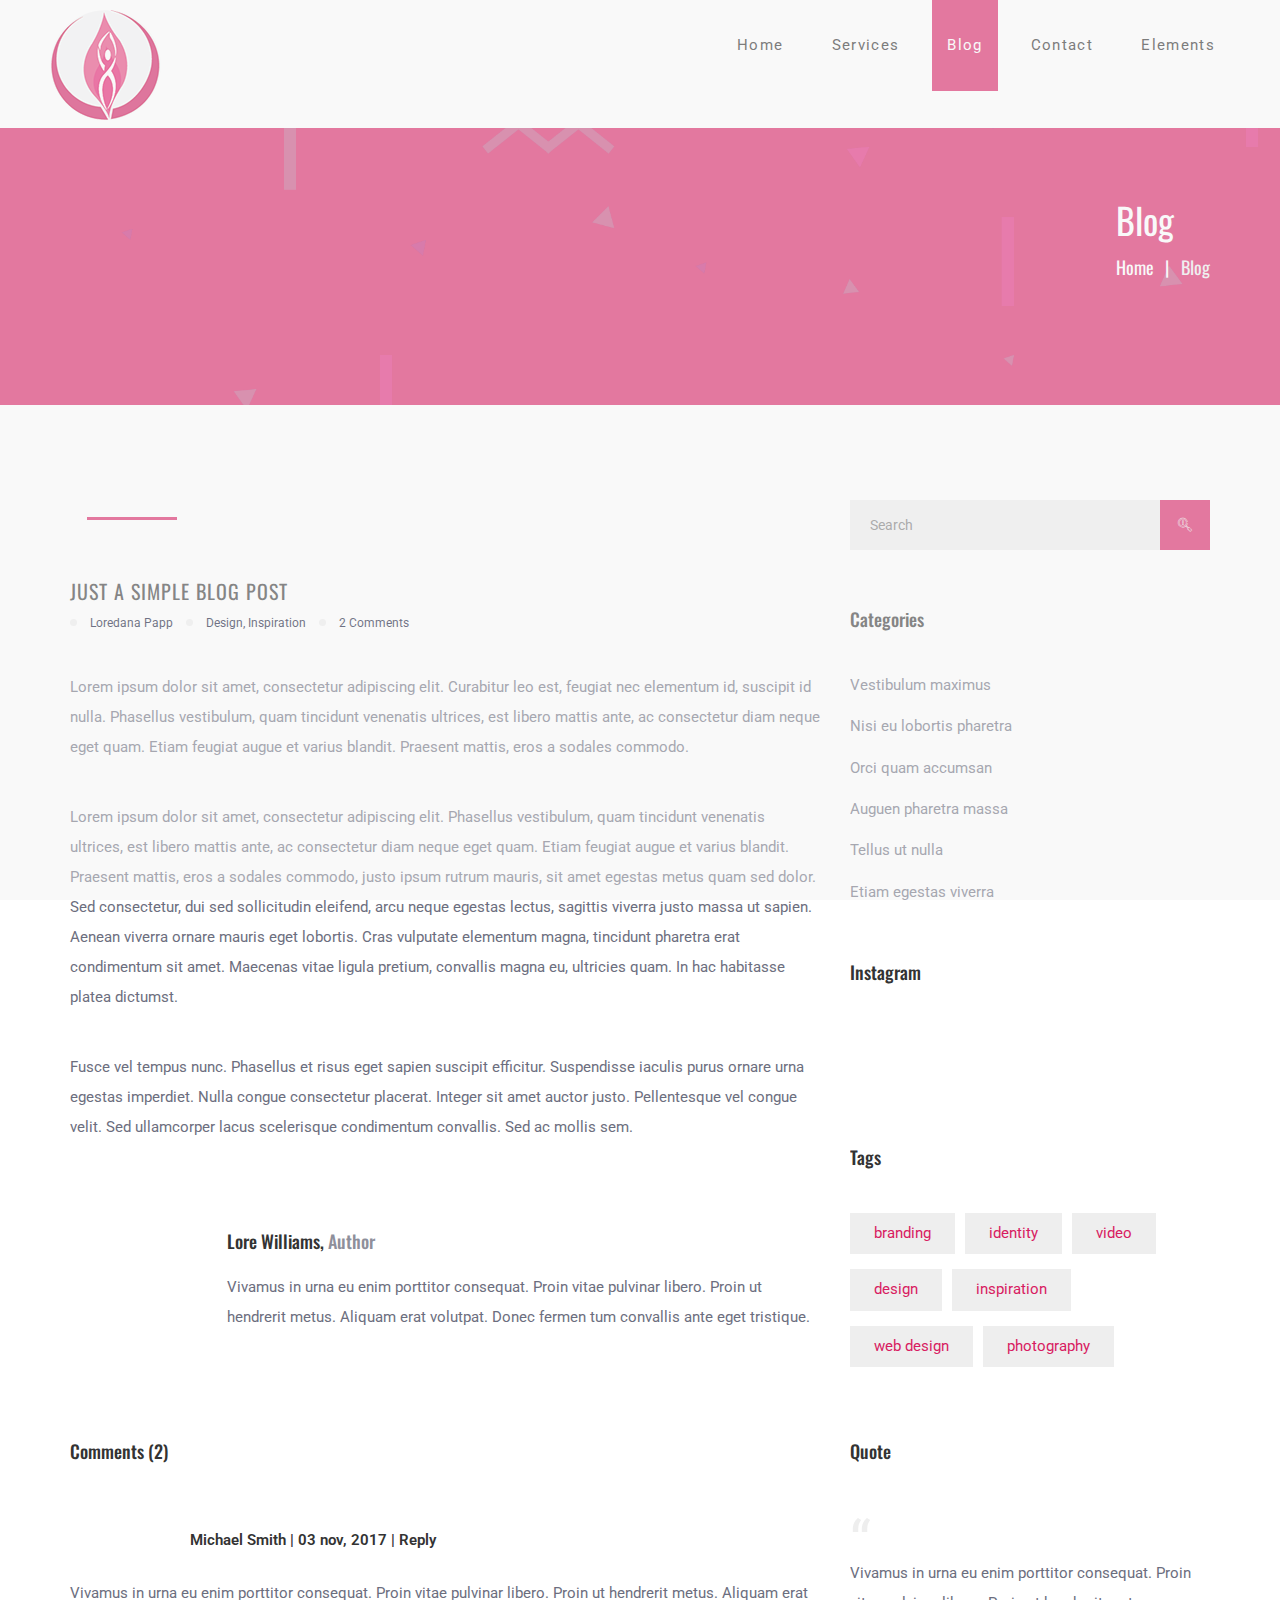
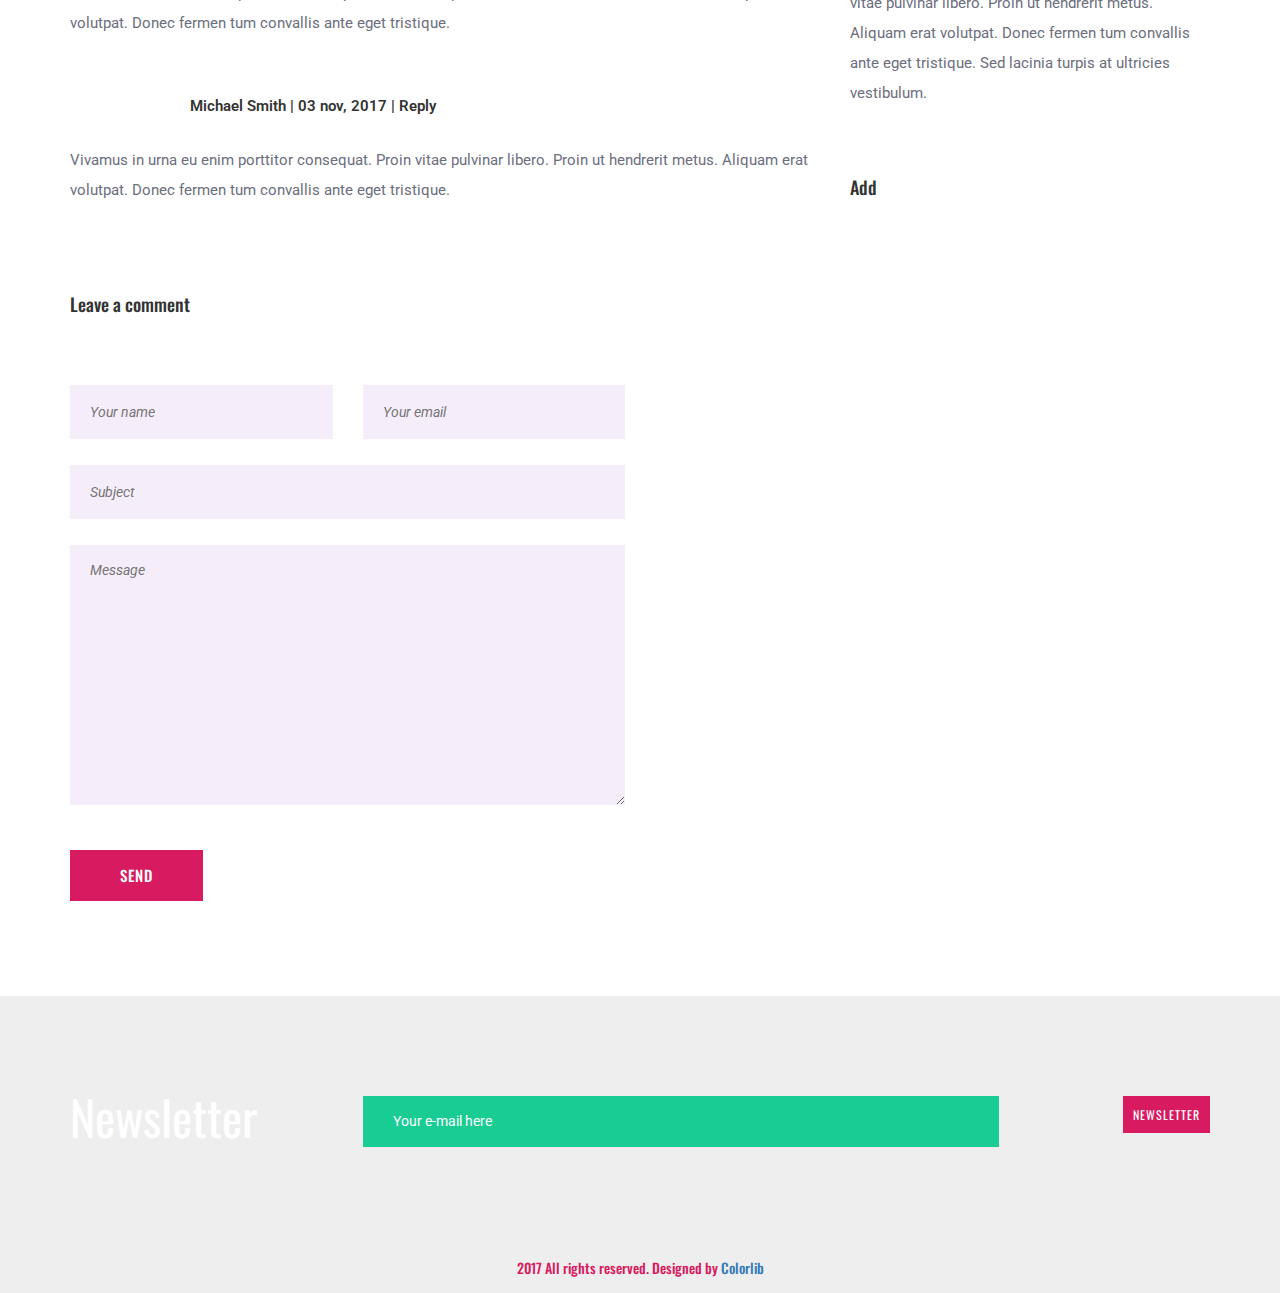
==== commit ea6b50a9: "Move home.html to index.html" ====
--- a/blog-post.html
+++ b/blog-post.html
@@ -45,7 +45,7 @@
 		<div class="responsive"><i class="fa fa-bars"></i></div>
 		<nav>
 			<ul class="menu-list">
-				<li><a href="home.html">Home</a></li>
+				<li><a href="index.html">Home</a></li>
 				<li><a href="services.html">Services</a></li>
 				<li class="active"><a href="blog.html">Blog</a></li>
 				<li><a href="contact.html">Contact</a></li>
--- a/css/style.css
+++ b/css/style.css
@@ -55,6 +55,30 @@
 }
 
 /*------------------------
+	Portfolio
+--------------------------*/
+
+.portfolio{
+	margin-top: 20px;
+}
+
+.portfolio .mix{
+    /*display:none;*/
+}
+
+.portfolio-item{
+	padding-bottom: 60px;
+	padding-top: 5px;
+	
+}
+.portfolio-cat{
+	padding-top: 5px;
+	padding-bottom: 40px;
+	
+}
+
+
+/*------------------------
 	Helper css
 --------------------------*/
 .fix {
@@ -121,13 +145,13 @@
 }
 
 .section-title h2 span {
-	background: #2be6ab;
+	background: #eee;
 	padding: 0 3px 5px;
 	display: inline-block;
 	color: #0b1033;
 }
 
-.section-title:after {
+/*.section-title:after {
 	content: "";
 	position: absolute;
 	left: 50%;
@@ -135,9 +159,9 @@
 	width: 5px;
 	height: 30px;
 	margin-left: -2.5px;
-	background: #2be6ab;
-}
-
+	background: #4c4c4c;
+}
+*/
 .section-title.left {
 	text-align: left;
 }
@@ -158,29 +182,37 @@
 .site-btn {
 	font-family: "Oswald", sans-serif;
 	font-size: 15px;
-	color: #641fb1;
+	color: #fff;
 	display: inline-block;
 	text-transform: uppercase;
-	background: #2be6ab;
+	background: #D81B61;
 	padding: 15px 50px;
 	font-weight: 500;
 	letter-spacing: 1px;
-	min-width: 170px;
+	
 	text-align: center;
 	border: none;
 }
 
 .site-btn.btn-2 {
+	font-size: 12px;
 	background: #D81B61;
 	color: #fff;
 	font-weight: 400;
+	padding: 10px 10px;
 }
 
 .site-btn.btn-3 {
-	background: transparent;
+	background: #eee;
 	color: #D81B61;
-	border: 1px solid #D81B61;
-	padding: 14px 50px;
+	/*border: 1px solid #D81B61;*/
+	padding: 15px 0px;
+	display: inline-block;
+	float:left;
+	margin-right: 5px;
+	margin-top: 5px;
+	min-width: 170px;
+
 }
 
 .site-btn:hover,
@@ -311,14 +343,28 @@
 }
 
 .header-section .menu-list li.active a {
-	background: #C51162;
+	background: #D81B61;
 	color: #ffffff;
 }
 
 .header-section .menu-list .current a:after {
 	width: 10px;
 	margin-left: -5px;
-}
+
+}
+
+
+/*------------------------
+	Brand logos
+--------------------------*/
+
+.brand {
+	padding-top: 40px;
+	padding-bottom: 80px;
+}
+
+
+
 
 /*------------------------
 	Hero section
@@ -371,7 +417,7 @@
 
 .owl-carousel .owl-nav .owl-prev:hover,
 .owl-carousel .owl-nav .owl-next:hover {
-	background: #2be6ab;
+	background: #eee;
 }
 
 .owl-carousel .owl-nav .owl-next {
@@ -382,7 +428,7 @@
 	width: 0%;
 	max-width: 100%;
 	height: 4px;
-	background: #2be6ab;
+	background: #eee;
 }
 
 .owl-carousel #progressBar {
@@ -437,7 +483,7 @@
 
 .lab-card .icon {
 	margin-bottom: 30px;
-	font-size: 70px;
+	font-size: 170px;
 	-webkit-transition: all 0.4s ease 0s;
 	-o-transition: all 0.4s ease 0s;
 	transition: all 0.4s ease 0s;
@@ -462,13 +508,13 @@
 }
 
 .lab-card:hover {
-	background: #2be6ab;
+	background: #eee;
 }
 
 .lab-card:hover h2,
 .lab-card:hover p,
 .lab-card:hover .icon {
-	color: #fff;
+	color: #D81B61;
 }
 
 /* About contant */
@@ -502,7 +548,7 @@
 	margin-left: -30px;
 	margin-top: -30px;
 	color: #D81B61;
-	background: #2be6ab;
+	background: #eee;
 	border-radius: 50%;
 	text-align: center;
 	padding-top: 20px;
@@ -706,19 +752,19 @@
 }
 
 .member img {
-	margin-bottom: 60px;
+	margin-bottom: 20px;
 }
 
 .member h2 {
 	font-size: 24px;
 	font-weight: 400;
-	margin-bottom: 20px;
+	margin-bottom: 10px;
 	color: #fff;
 }
 
 .member h3 {
 	font-size: 14px;
-	color: #2be6ab;
+	color: #eee;
 	font-weight: 400;
 	text-transform: uppercase;
 }
@@ -728,19 +774,19 @@
 	Promotion section
 --------------------------*/
 .promotion-section {
-	background: #2be6ab;
+	background: #eee;
 	padding: 115px 0;
 }
 
 .promotion-section h2 {
 	font-weight: 400;
-	color: #fff;
+	color: #4c4c4c;
 	font-size: 48px;
 	margin-bottom: 18px;
 }
 
 .promotion-section p {
-	color: #fff;
+	color: #4c4c4c;
 	font-size: 24px;
 	margin-bottom: 0;
 	font-weight: 300;
@@ -837,7 +883,7 @@
 
 .contact-info h3 {
 	font-weight: 400;
-	color: #2be6ab;
+	color: #eee;
 	margin-bottom: 20px;
 }
 
@@ -852,6 +898,7 @@
 	color: #333;
 	margin-bottom: 20px;
 
+
 }
 
 
@@ -859,7 +906,7 @@
 	Footer section
 --------------------------*/
 .footer-section {
-	background: #220c3b;
+	background: #eee;
 	text-align: center;
 }
 
@@ -920,7 +967,7 @@
 .page-top-section .page-info .page-links span {
 	margin-right: 0;
 	padding-right: 0;
-	color: #2be6ab;
+	color: #eee;
 }
 
 .page-top-section .page-info .page-links span:after {
@@ -932,7 +979,7 @@
 	Features Section
 --------------------------*/
 .features .icon-box .icon {
-	color: #2be6ab;
+	color: #eee;
 	margin-top: -10px;
 }
 
@@ -967,7 +1014,7 @@
 	left: 0;
 	top: 0;
 	z-index: 1;
-	background: #2be6ab;
+	background: #eee;
 	opacity: 0;
 	-webkit-transition: all 0.4s ease 0s;
 	-o-transition: all 0.4s ease 0s;
@@ -995,11 +1042,12 @@
 }
 
 
+
 /*------------------------
 	Newsletter Section
 --------------------------*/
 .newsletter-section {
-	background: #2be6ab;
+	background: #eee;
 }
 
 .newsletter-section h2 {
@@ -1088,16 +1136,16 @@
 
 .post-thumbnail .post-date h3 {
 	font-size: 15px;
-	color: #2be6ab;
+	color: #eee;
 	font-weight: 400;
 }
 
 .post-title {
-	font-size: 24px;
+	font-size: 20px;
 	font-weight: 400;
 	letter-spacing: 1px;
 	text-transform: uppercase;
-	margin-bottom: 18px;
+	margin-bottom: 10px;
 }
 
 .post-meta {
@@ -1119,7 +1167,7 @@
 	height: 7px;
 	left: 0;
 	top: 3px;
-	background: #2be6ab;
+	background: #eee;
 	border-radius: 10px;
 }
 
@@ -1145,12 +1193,12 @@
 	height: 3px;
 	left: 0;
 	bottom: 0;
-	background: #2be6ab;
+	background: #eee;
 	border-radius: 10px;
 }
 
 .page-pagination a {
-	padding-top: 50px;
+	padding-top: 400px;
 	display: inline-block;
 	font-family: "Oswald", sans-serif;
 	font-size: 16px;
@@ -1160,7 +1208,7 @@
 }
 
 .page-pagination a.active {
-	background: #2be6ab;
+	background: #eee;
 }
 
 /* Sidebar */
@@ -1186,7 +1234,7 @@
 }
 
 .widget-item ul li a:hover {
-	color: #2be6ab;
+	color: #d81b61;
 }
 
 .widget-item ul li:last-child a {
@@ -1210,7 +1258,7 @@
 
 .widget-item ul.tag li {
 	display: inline-block;
-	background: #2be6ab;
+	background: #eee;
 	padding: 10px 24px;
 	float: left;
 	margin-right: 10px;
@@ -1224,7 +1272,7 @@
 
 .widget-item .quote .quotation {
 	display: block;
-	color: #2be6ab;
+	color: #eee;
 	font-size: 60px;
 	line-height: normal;
 	margin-bottom: -20px;
@@ -1237,7 +1285,7 @@
 .search-form input[type="text"] {
 	width: 100%;
 	border: none;
-	background: #2be6ab;
+	background: #eee;
 	padding: 15px 20px;
 }
 
@@ -1255,7 +1303,7 @@
 	top: 0;
 	border: 0;
 	background: #D81B61;
-	color: #2be6ab;
+	color: #eee;
 }
 
 .search-form .search-btn:focus,
@@ -1374,7 +1422,7 @@
 	height: 100%;
 	left: 0;
 	top: 0;
-	background: #2be6ab;
+	background: #eee;
 }
 
 .bar-inner span {
@@ -1437,7 +1485,7 @@
 }
 
 .site-accordions .panel.active .panel-heading {
-	background: #2be6ab;
+	background: #eee;
 	color: #D81B61;
 }
 
@@ -1447,7 +1495,7 @@
 
 .site-accordions .panel.active .panel-heading a:after {
 	content: "-";
-	color: #2be6ab;
+	color: #eee;
 	left: 23px;
 	padding-top: 13px;
 }
@@ -1494,7 +1542,7 @@
 .facts .fact .fact-text h2 {
 	font-family: "Roboto", sans-serif;
 	font-size: 72px;
-	color: #2be6ab;
+	color: #eee;
 	font-weight: 600;
 	margin-bottom: 5px;
 }
@@ -1674,7 +1722,7 @@
 		padding-top: 160px;
 	}
 	.member {
-		margin-bottom: 60px;
+		margin-bottom: 40px;
 	}
 	.promotion-section .promo-btn-area {
 		text-align: left;
